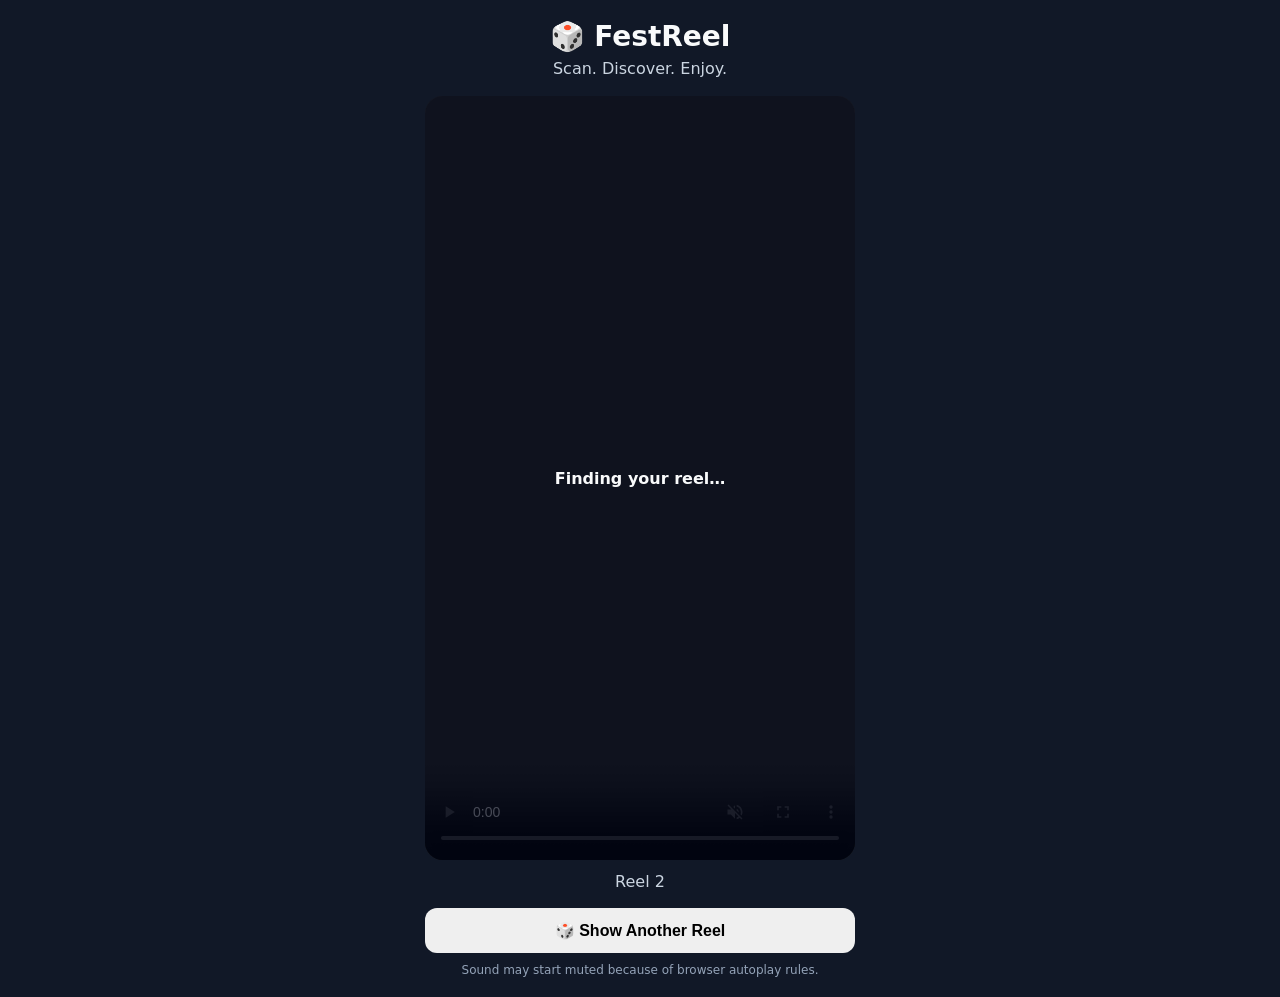
==== index.html @ fddbe15d "Add files via upload" ====
<!DOCTYPE html>
<html lang="en">
<head>
  <meta charset="UTF-8">
  <meta name="viewport" content="width=device-width, initial-scale=1.0">
  <title>FestReel</title>
  <link rel="stylesheet" href="style.css">
</head>
<body>
  <main class="app">
    <div class="brand">🎲 FestReel</div>
    <p class="subtitle">Scan. Discover. Enjoy.</p>

    <section class="viewer">
      <video id="reel" playsinline autoplay muted preload="auto" controls>
        Your browser does not support video playback.
      </video>

      <div id="loading" class="loading">Finding your reel…</div>
      <div id="error" class="error" hidden>
        Add your MP4 files inside the <b>reels</b> folder and update the list in
        <b>script.js</b>.
      </div>
    </section>

    <p id="reelLabel" class="reel-label" aria-live="polite"></p>

    <button id="another" type="button">🎲 Show Another Reel</button>
    <p class="hint">Sound may start muted because of browser autoplay rules.</p>
  </main>

  <script src="script.js"></script>
</body>
</html>
---- style.css ----
* { box-sizing: border-box; }

body {
  margin: 0;
  min-height: 100vh;
  font-family: system-ui, -apple-system, BlinkMacSystemFont, "Segoe UI", sans-serif;
  background: #111827;
  color: #f9fafb;
  display: grid;
  place-items: center;
  padding: 20px;
}

.app {
  width: min(100%, 430px);
  text-align: center;
}

.brand {
  font-size: 28px;
  font-weight: 800;
}

.subtitle {
  margin: 6px 0 18px;
  color: #cbd5e1;
}

.viewer {
  position: relative;
  width: 100%;
  aspect-ratio: 9 / 16;
  background: #020617;
  border-radius: 18px;
  overflow: hidden;
}

video {
  width: 100%;
  height: 100%;
  display: block;
  object-fit: cover;
}

.loading {
  position: absolute;
  inset: 0;
  display: grid;
  place-items: center;
  font-weight: 700;
  background: rgba(2, 6, 23, 0.72);
}

.error {
  padding: 18px;
  color: #fecaca;
  background: #450a0a;
}

.reel-label {
  min-height: 24px;
  margin: 12px 0;
  color: #cbd5e1;
}

button {
  width: 100%;
  border: 0;
  border-radius: 12px;
  padding: 13px 16px;
  font-size: 16px;
  font-weight: 700;
  cursor: pointer;
}

.hint {
  margin: 10px 0 0;
  font-size: 12px;
  color: #94a3b8;
}
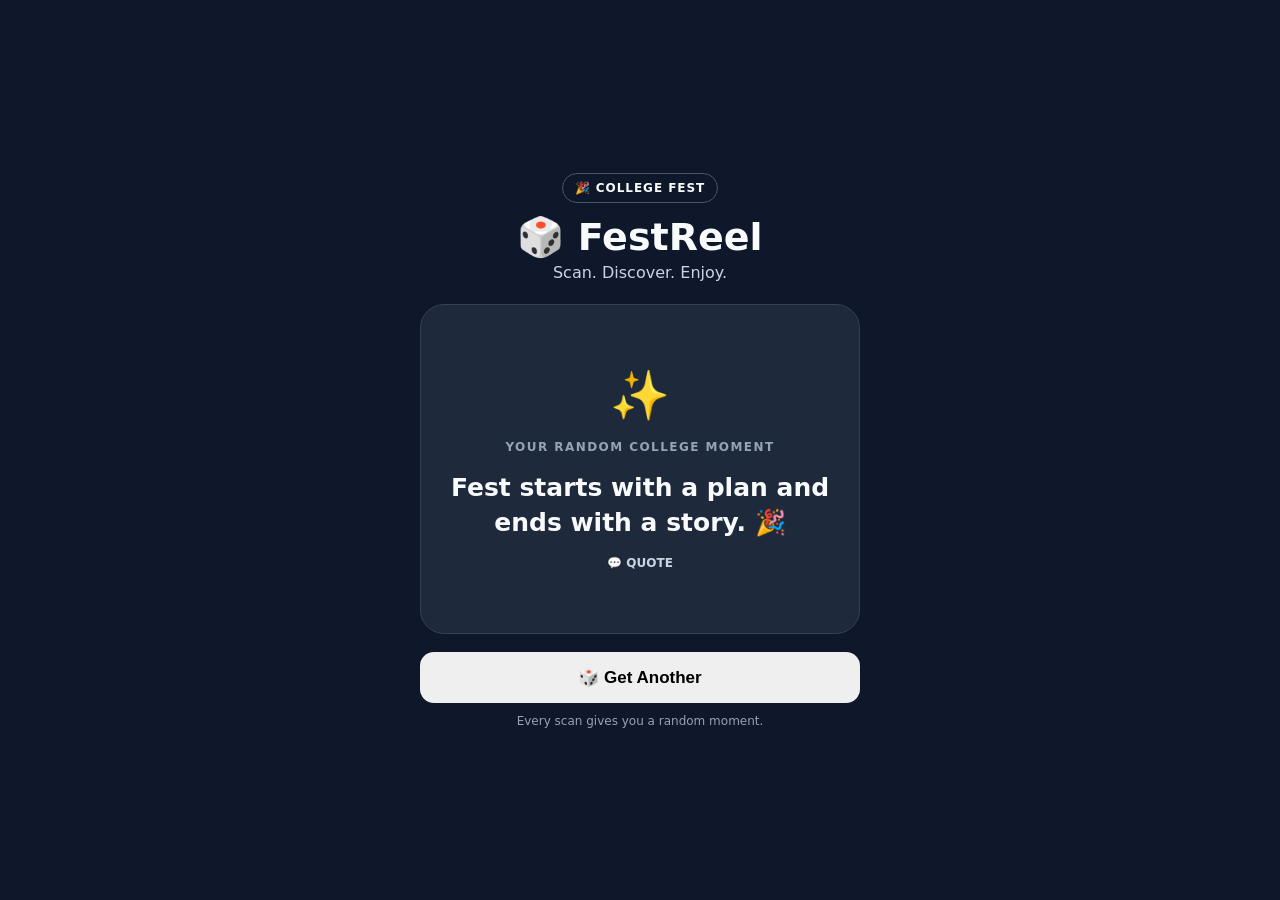
==== commit da82c502: "Add files via upload" ====
--- a/index.html
+++ b/index.html
@@ -3,30 +3,26 @@
 <head>
   <meta charset="UTF-8">
   <meta name="viewport" content="width=device-width, initial-scale=1.0">
-  <title>FestReel</title>
+  <title>FestReel | College Fest</title>
   <link rel="stylesheet" href="style.css">
 </head>
 <body>
   <main class="app">
-    <div class="brand">🎲 FestReel</div>
-    <p class="subtitle">Scan. Discover. Enjoy.</p>
+    <header>
+      <div class="badge">🎉 COLLEGE FEST</div>
+      <h1>🎲 FestReel</h1>
+      <p>Scan. Discover. Enjoy.</p>
+    </header>
 
-    <section class="viewer">
-      <video id="reel" playsinline autoplay muted preload="auto" controls>
-        Your browser does not support video playback.
-      </video>
-
-      <div id="loading" class="loading">Finding your reel…</div>
-      <div id="error" class="error" hidden>
-        Add your MP4 files inside the <b>reels</b> folder and update the list in
-        <b>script.js</b>.
-      </div>
+    <section class="card">
+      <div class="sparkle">✨</div>
+      <div class="small">YOUR RANDOM COLLEGE MOMENT</div>
+      <p id="quote" class="quote" aria-live="polite"></p>
+      <div id="category" class="category">💬 QUOTE</div>
     </section>
 
-    <p id="reelLabel" class="reel-label" aria-live="polite"></p>
-
-    <button id="another" type="button">🎲 Show Another Reel</button>
-    <p class="hint">Sound may start muted because of browser autoplay rules.</p>
+    <button id="another" type="button">🎲 Get Another</button>
+    <p class="hint">Every scan gives you a random moment.</p>
   </main>
 
   <script src="script.js"></script>
--- a/style.css
+++ b/style.css
@@ -4,77 +4,87 @@
   margin: 0;
   min-height: 100vh;
   font-family: system-ui, -apple-system, BlinkMacSystemFont, "Segoe UI", sans-serif;
-  background: #111827;
-  color: #f9fafb;
+  background: #0f172a;
+  color: #f8fafc;
   display: grid;
   place-items: center;
-  padding: 20px;
+  padding: 22px;
 }
 
 .app {
-  width: min(100%, 430px);
+  width: min(100%, 440px);
   text-align: center;
 }
 
-.brand {
-  font-size: 28px;
+header { margin-bottom: 22px; }
+
+.badge {
+  display: inline-block;
+  padding: 7px 12px;
+  border-radius: 999px;
+  border: 1px solid #475569;
+  font-size: 12px;
+  font-weight: 800;
+  letter-spacing: .08em;
+}
+
+h1 {
+  margin: 12px 0 4px;
+  font-size: 38px;
+}
+
+header p {
+  margin: 0;
+  color: #cbd5e1;
+}
+
+.card {
+  min-height: 330px;
+  padding: 34px 24px;
+  border: 1px solid #334155;
+  border-radius: 24px;
+  background: #1e293b;
+  display: grid;
+  place-items: center;
+  align-content: center;
+  gap: 16px;
+}
+
+.sparkle { font-size: 48px; }
+
+.small {
+  font-size: 12px;
+  letter-spacing: .12em;
+  color: #94a3b8;
   font-weight: 800;
 }
 
-.subtitle {
-  margin: 6px 0 18px;
-  color: #cbd5e1;
+.quote {
+  margin: 0;
+  font-size: 25px;
+  line-height: 1.4;
+  font-weight: 750;
 }
 
-.viewer {
-  position: relative;
-  width: 100%;
-  aspect-ratio: 9 / 16;
-  background: #020617;
-  border-radius: 18px;
-  overflow: hidden;
-}
-
-video {
-  width: 100%;
-  height: 100%;
-  display: block;
-  object-fit: cover;
-}
-
-.loading {
-  position: absolute;
-  inset: 0;
-  display: grid;
-  place-items: center;
-  font-weight: 700;
-  background: rgba(2, 6, 23, 0.72);
-}
-
-.error {
-  padding: 18px;
-  color: #fecaca;
-  background: #450a0a;
-}
-
-.reel-label {
-  min-height: 24px;
-  margin: 12px 0;
+.category {
+  font-size: 12px;
+  font-weight: 800;
   color: #cbd5e1;
 }
 
 button {
   width: 100%;
+  margin-top: 18px;
+  padding: 15px;
   border: 0;
-  border-radius: 12px;
-  padding: 13px 16px;
-  font-size: 16px;
-  font-weight: 700;
+  border-radius: 14px;
+  font-size: 17px;
+  font-weight: 800;
   cursor: pointer;
 }
 
 .hint {
-  margin: 10px 0 0;
+  margin: 11px 0 0;
+  color: #94a3b8;
   font-size: 12px;
-  color: #94a3b8;
 }
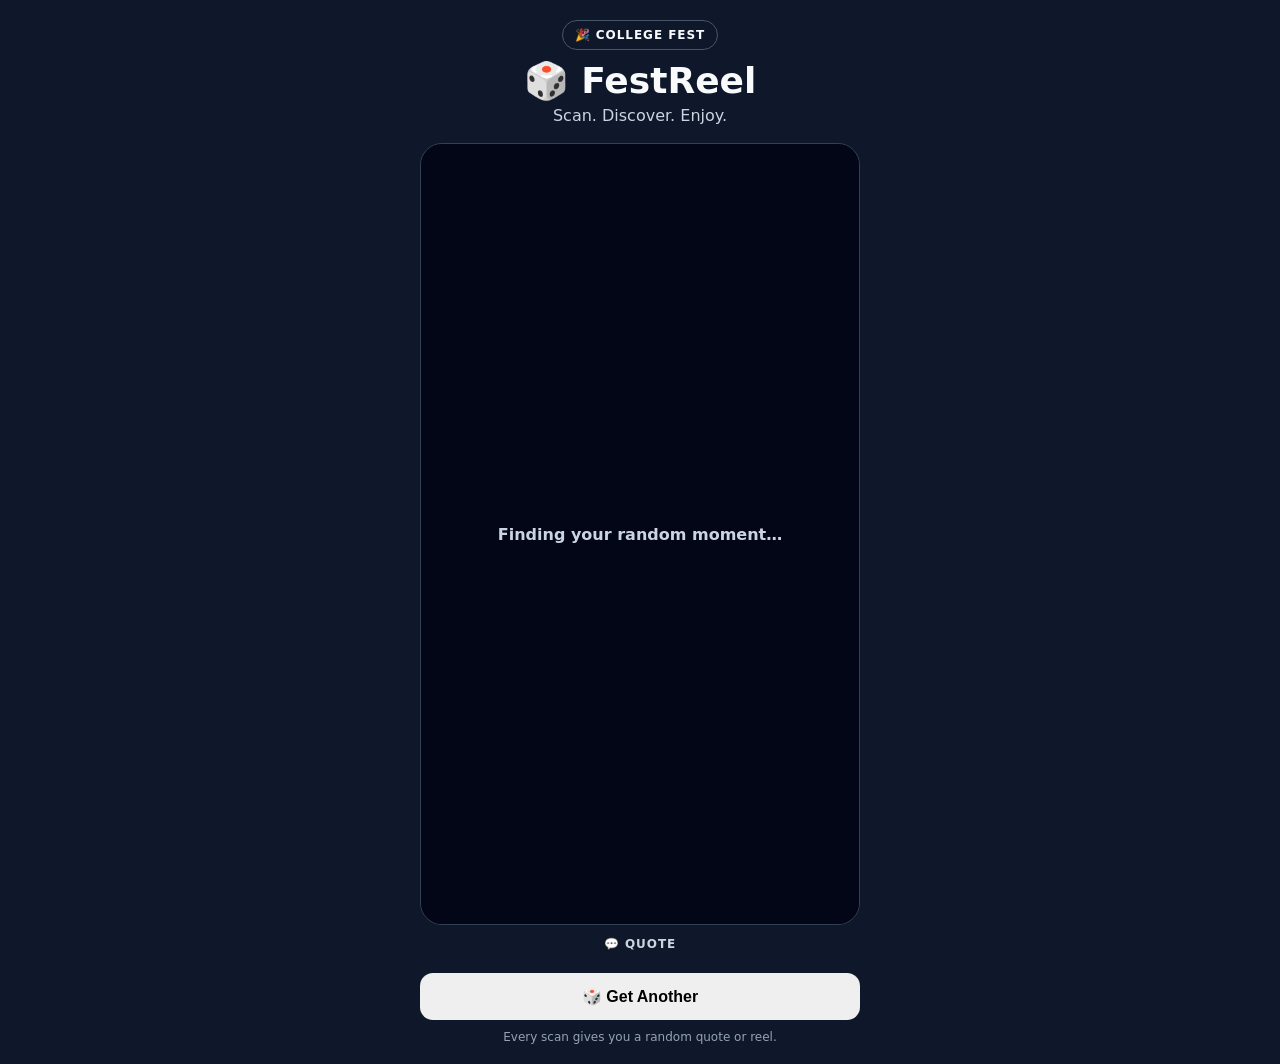
==== commit 7eea5906: "Add files via upload" ====
--- a/index.html
+++ b/index.html
@@ -3,28 +3,33 @@
 <head>
   <meta charset="UTF-8">
   <meta name="viewport" content="width=device-width, initial-scale=1.0">
-  <title>FestReel | College Fest</title>
+  <title>FestReel</title>
   <link rel="stylesheet" href="style.css">
 </head>
 <body>
-  <main class="app">
-    <header>
-      <div class="badge">🎉 COLLEGE FEST</div>
-      <h1>🎲 FestReel</h1>
-      <p>Scan. Discover. Enjoy.</p>
-    </header>
+<main class="app">
+  <header>
+    <div class="badge">🎉 COLLEGE FEST</div>
+    <h1>🎲 FestReel</h1>
+    <p>Scan. Discover. Enjoy.</p>
+  </header>
 
-    <section class="card">
-      <div class="sparkle">✨</div>
-      <div class="small">YOUR RANDOM COLLEGE MOMENT</div>
-      <p id="quote" class="quote" aria-live="polite"></p>
-      <div id="category" class="category">💬 QUOTE</div>
-    </section>
+  <section class="viewer">
+    <video id="reel" playsinline autoplay muted preload="auto" controls hidden></video>
+    <div id="quoteBox" class="quote-box" hidden>
+      <div class="emoji">✨</div>
+      <p id="quote"></p>
+    </div>
+    <div id="loading" class="loading">Finding your random moment…</div>
+    <div id="error" class="error" hidden>
+      Could not load this reel. Check that the video files are in the <b>reels</b> folder.
+    </div>
+  </section>
 
-    <button id="another" type="button">🎲 Get Another</button>
-    <p class="hint">Every scan gives you a random moment.</p>
-  </main>
-
-  <script src="script.js"></script>
+  <div id="category" class="category" aria-live="polite"></div>
+  <button id="another" type="button">🎲 Get Another</button>
+  <p class="hint">Every scan gives you a random quote or reel.</p>
+</main>
+<script src="script.js"></script>
 </body>
 </html>
--- a/style.css
+++ b/style.css
@@ -1,90 +1,14 @@
-* { box-sizing: border-box; }
-
-body {
-  margin: 0;
-  min-height: 100vh;
-  font-family: system-ui, -apple-system, BlinkMacSystemFont, "Segoe UI", sans-serif;
-  background: #0f172a;
-  color: #f8fafc;
-  display: grid;
-  place-items: center;
-  padding: 22px;
-}
-
-.app {
-  width: min(100%, 440px);
-  text-align: center;
-}
-
-header { margin-bottom: 22px; }
-
-.badge {
-  display: inline-block;
-  padding: 7px 12px;
-  border-radius: 999px;
-  border: 1px solid #475569;
-  font-size: 12px;
-  font-weight: 800;
-  letter-spacing: .08em;
-}
-
-h1 {
-  margin: 12px 0 4px;
-  font-size: 38px;
-}
-
-header p {
-  margin: 0;
-  color: #cbd5e1;
-}
-
-.card {
-  min-height: 330px;
-  padding: 34px 24px;
-  border: 1px solid #334155;
-  border-radius: 24px;
-  background: #1e293b;
-  display: grid;
-  place-items: center;
-  align-content: center;
-  gap: 16px;
-}
-
-.sparkle { font-size: 48px; }
-
-.small {
-  font-size: 12px;
-  letter-spacing: .12em;
-  color: #94a3b8;
-  font-weight: 800;
-}
-
-.quote {
-  margin: 0;
-  font-size: 25px;
-  line-height: 1.4;
-  font-weight: 750;
-}
-
-.category {
-  font-size: 12px;
-  font-weight: 800;
-  color: #cbd5e1;
-}
-
-button {
-  width: 100%;
-  margin-top: 18px;
-  padding: 15px;
-  border: 0;
-  border-radius: 14px;
-  font-size: 17px;
-  font-weight: 800;
-  cursor: pointer;
-}
-
-.hint {
-  margin: 11px 0 0;
-  color: #94a3b8;
-  font-size: 12px;
-}
+*{box-sizing:border-box}
+body{margin:0;min-height:100vh;font-family:system-ui,-apple-system,BlinkMacSystemFont,"Segoe UI",sans-serif;background:#0f172a;color:#f8fafc;display:grid;place-items:center;padding:20px}
+.app{width:min(100%,440px);text-align:center}
+header{margin-bottom:18px}.badge{display:inline-block;padding:7px 12px;border:1px solid #475569;border-radius:999px;font-size:12px;font-weight:800;letter-spacing:.08em}
+h1{margin:10px 0 4px;font-size:36px}header p{margin:0;color:#cbd5e1}
+.viewer{position:relative;width:100%;aspect-ratio:9/16;border:1px solid #334155;border-radius:22px;overflow:hidden;background:#020617;display:grid;place-items:center}
+video{width:100%;height:100%;object-fit:cover}
+.quote-box{width:100%;height:100%;padding:28px;display:grid;place-items:center;align-content:center;gap:16px;background:#1e293b}
+.emoji{font-size:44px}.quote{margin:0;font-size:24px;line-height:1.4;font-weight:750}
+.loading{position:absolute;inset:0;display:grid;place-items:center;background:#020617;color:#cbd5e1;font-weight:700}
+.error{padding:20px;color:#fecaca}
+.category{min-height:24px;margin:12px 0;color:#cbd5e1;font-size:12px;font-weight:800;letter-spacing:.08em}
+button{width:100%;padding:14px;border:0;border-radius:13px;font-size:16px;font-weight:800;cursor:pointer}
+.hint{margin:10px 0 0;color:#94a3b8;font-size:12px}
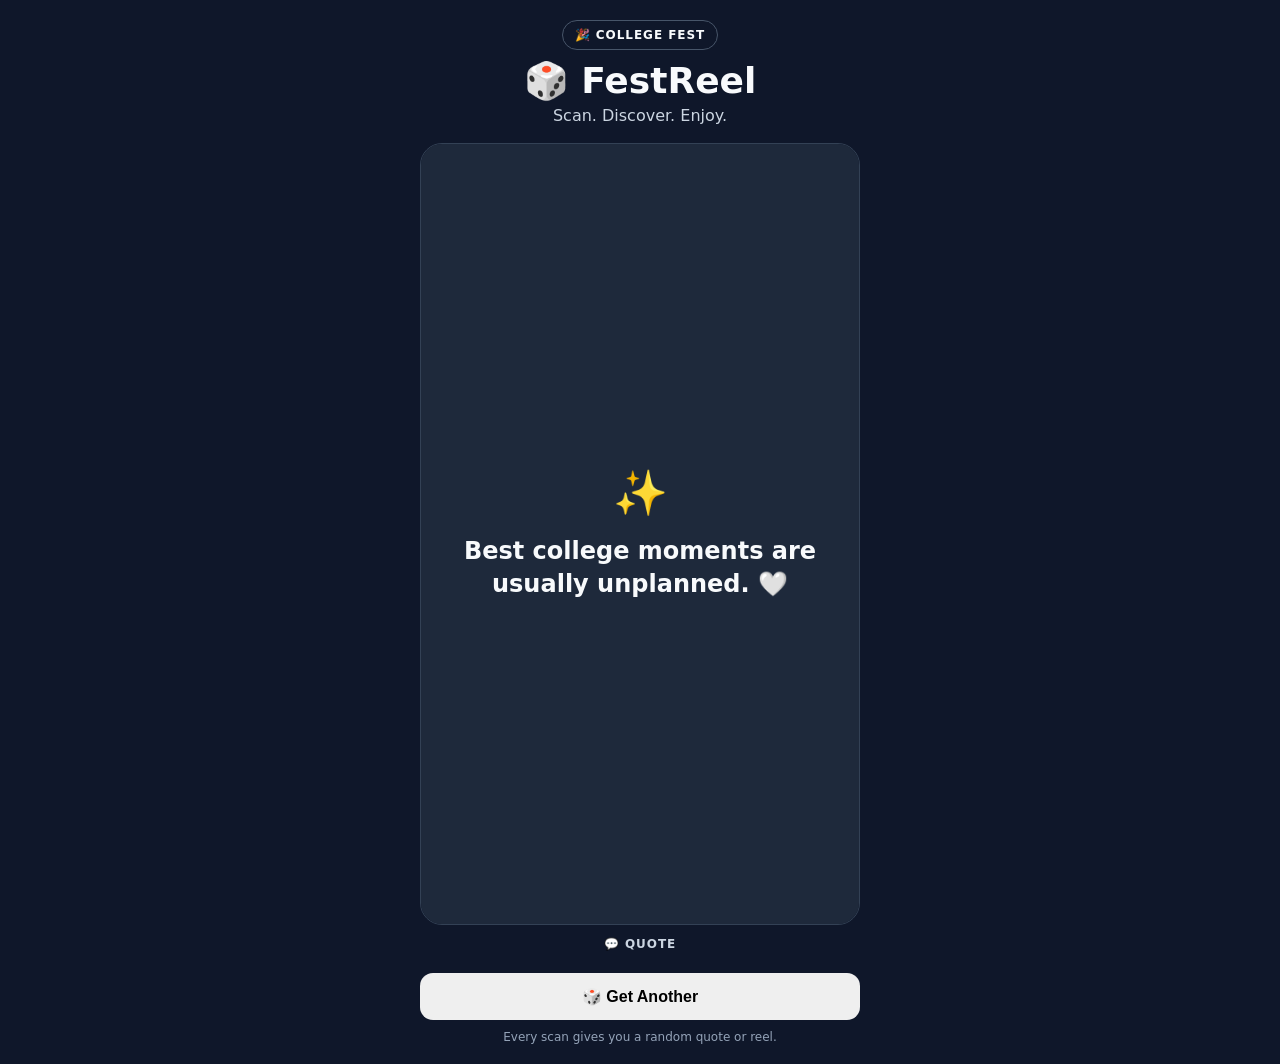
==== commit 15530a5d: "Add files via upload" ====
--- a/index.html
+++ b/index.html
@@ -1,34 +1,29 @@
 <!DOCTYPE html>
 <html lang="en">
 <head>
-  <meta charset="UTF-8">
-  <meta name="viewport" content="width=device-width, initial-scale=1.0">
-  <title>FestReel</title>
-  <link rel="stylesheet" href="style.css">
+<meta charset="UTF-8">
+<meta name="viewport" content="width=device-width, initial-scale=1.0">
+<title>FestReel</title>
+<link rel="stylesheet" href="style.css">
 </head>
 <body>
 <main class="app">
-  <header>
-    <div class="badge">🎉 COLLEGE FEST</div>
-    <h1>🎲 FestReel</h1>
-    <p>Scan. Discover. Enjoy.</p>
-  </header>
-
-  <section class="viewer">
-    <video id="reel" playsinline autoplay muted preload="auto" controls hidden></video>
-    <div id="quoteBox" class="quote-box" hidden>
-      <div class="emoji">✨</div>
-      <p id="quote"></p>
-    </div>
-    <div id="loading" class="loading">Finding your random moment…</div>
-    <div id="error" class="error" hidden>
-      Could not load this reel. Check that the video files are in the <b>reels</b> folder.
-    </div>
-  </section>
-
-  <div id="category" class="category" aria-live="polite"></div>
-  <button id="another" type="button">🎲 Get Another</button>
-  <p class="hint">Every scan gives you a random quote or reel.</p>
+<header>
+<div class="badge">🎉 COLLEGE FEST</div>
+<h1>🎲 FestReel</h1>
+<p>Scan. Discover. Enjoy.</p>
+</header>
+<section class="viewer">
+<video id="reel" playsinline autoplay muted preload="auto" controls hidden></video>
+<div id="quoteBox" class="quote-box" hidden>
+<div class="emoji">✨</div><p id="quote" class="quote"></p>
+</div>
+<div id="loading" class="loading">Finding your random moment…</div>
+<div id="error" class="error" hidden>Reel couldn't be loaded. Please check the video file.</div>
+</section>
+<div id="category" class="category" aria-live="polite"></div>
+<button id="another" type="button">🎲 Get Another</button>
+<p class="hint">Every scan gives you a random quote or reel.</p>
 </main>
 <script src="script.js"></script>
 </body>
--- a/style.css
+++ b/style.css
@@ -1,8 +1,10 @@
 *{box-sizing:border-box}
+[hidden]{display:none!important}
 body{margin:0;min-height:100vh;font-family:system-ui,-apple-system,BlinkMacSystemFont,"Segoe UI",sans-serif;background:#0f172a;color:#f8fafc;display:grid;place-items:center;padding:20px}
 .app{width:min(100%,440px);text-align:center}
-header{margin-bottom:18px}.badge{display:inline-block;padding:7px 12px;border:1px solid #475569;border-radius:999px;font-size:12px;font-weight:800;letter-spacing:.08em}
-h1{margin:10px 0 4px;font-size:36px}header p{margin:0;color:#cbd5e1}
+header{margin-bottom:18px}
+.badge{display:inline-block;padding:7px 12px;border:1px solid #475569;border-radius:999px;font-size:12px;font-weight:800;letter-spacing:.08em}
+h1{margin:10px 0 4px;font-size:36px} header p{margin:0;color:#cbd5e1}
 .viewer{position:relative;width:100%;aspect-ratio:9/16;border:1px solid #334155;border-radius:22px;overflow:hidden;background:#020617;display:grid;place-items:center}
 video{width:100%;height:100%;object-fit:cover}
 .quote-box{width:100%;height:100%;padding:28px;display:grid;place-items:center;align-content:center;gap:16px;background:#1e293b}
